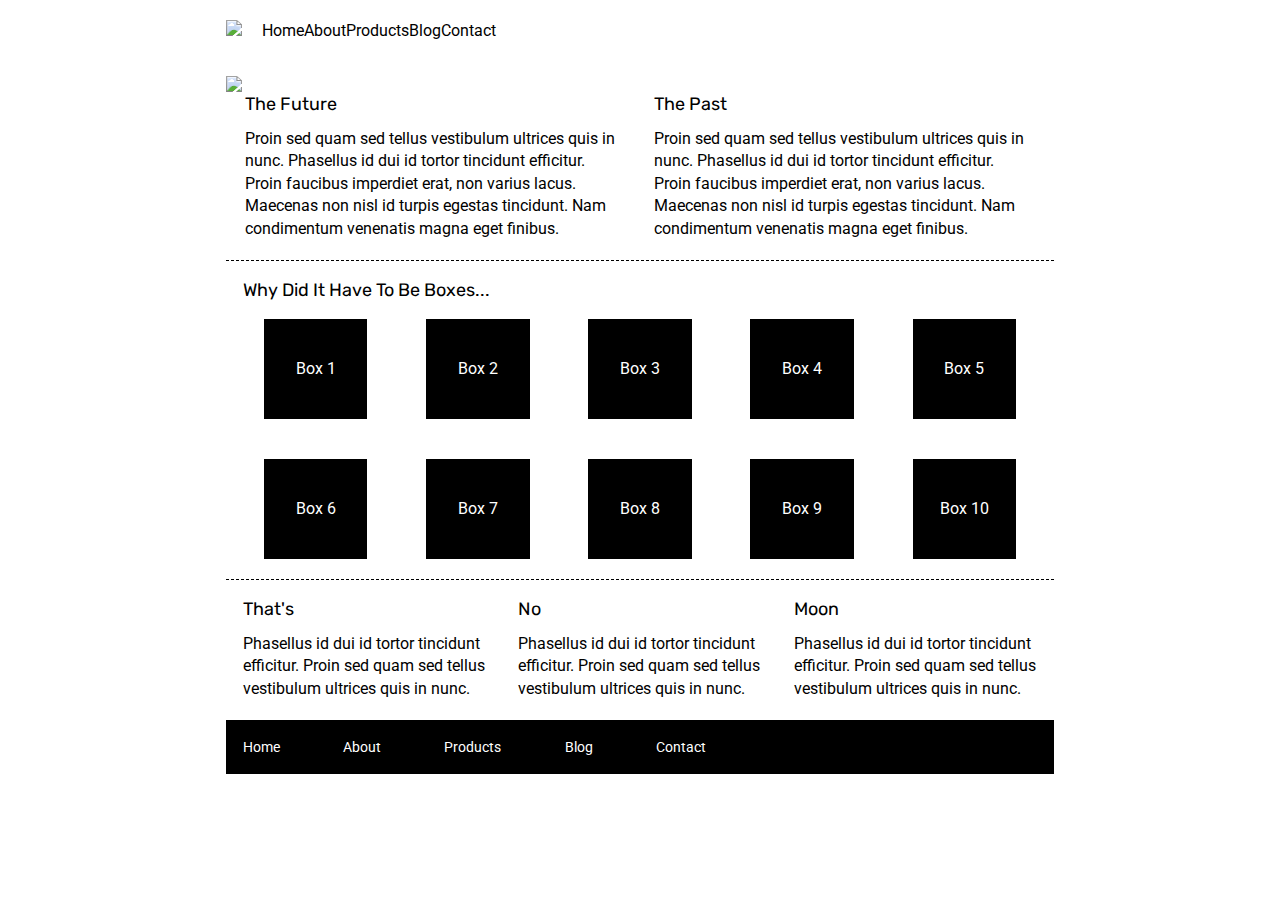
==== index.html @ 610e43b7 "nav bar logo, links, and img" ====
<!doctype html>

<html lang="en">
<head>
  <meta charset="utf-8">

  <title>Sprint Challenge - Home</title>

  <link href="https://fonts.googleapis.com/css?family=Roboto|Rubik" rel="stylesheet">
  <link rel="stylesheet" href="css/index.css">

</head>

<body>
    <div class="container">
   
        <header>
            <section class="headerTop">
                <div class="lambdaLogo">
                    <img src="https://github.com/LambdaSchool/Sprint-Challenge--User-Interface/blob/master/img/lambda-black.png?raw=true">
                </div>
                
                <nav class="navBar">
                    <a href="#">Home</a>
                    <a href="#">About</a>
                    <a href="#">Products</a>
                    <a href="#">Blog</a>
                    <a href="#">Contact</a>
                </nav>
            </section>  
            <section class="headerBottom">
                <img src="https://github.com/LambdaSchool/Sprint-Challenge--User-Interface/blob/master/img/jumbo.jpg?raw=true"
            </section>  
        </header>

        <section class="top-content">
            <div class="text-container">
                <h2>The Future</h2>
                <p>Proin sed quam sed tellus vestibulum ultrices quis in nunc. Phasellus id dui id tortor tincidunt efficitur. Proin faucibus imperdiet erat, non varius lacus. Maecenas non nisl id turpis egestas tincidunt. Nam condimentum venenatis magna eget finibus.</p>
            </div>
            <div class="text-container">
                <h2>The Past</h2>
                <p>Proin sed quam sed tellus vestibulum ultrices quis in nunc. Phasellus id dui id tortor tincidunt efficitur. Proin faucibus imperdiet erat, non varius lacus. Maecenas non nisl id turpis egestas tincidunt. Nam condimentum venenatis magna eget finibus.</p>
            </div>
        </section>
        
        <section class="middle-content">
        
            <h2>Why Did It Have To Be Boxes...</h2>
            
            <div class="boxes">
                <div class="box">Box 1</div>
                <div class="box">Box 2</div>
                <div class="box">Box 3</div>
                <div class="box">Box 4</div>
                <div class="box">Box 5</div>
                <div class="box">Box 6</div>
                <div class="box">Box 7</div>
                <div class="box">Box 8</div>
                <div class="box">Box 9</div>
                <div class="box">Box 10</div>
            </div>
        
        </section>

        <section class="bottom-content">

            <div class="text-container">
                <h2>That's</h2>
                <p>Phasellus id dui id tortor tincidunt efficitur. Proin sed quam sed tellus vestibulum ultrices quis in nunc.</p>
            </div>
            <div class="text-container">
                <h2>No</h2>
                <p>Phasellus id dui id tortor tincidunt efficitur. Proin sed quam sed tellus vestibulum ultrices quis in nunc.</p>
            </div>
            <div class="text-container">
                <h2>Moon</h2>
                <p>Phasellus id dui id tortor tincidunt efficitur. Proin sed quam sed tellus vestibulum ultrices quis in nunc.</p>
            </div>

        </section>
        
        <footer>
            <nav>
                <a href="#">Home</a>
                <a href="#">About</a>
                <a href="#">Products</a>
                <a href="#">Blog</a>
                <a href="#">Contact</a>
            </nav>
        </footer>
    </div><!-- container -->        
</body>
</html>
---- css/index.css ----
/* http://meyerweb.com/eric/tools/css/reset/ 
   v2.0 | 20110126
   License: none (public domain)
*/

html, body, div, span, applet, object, iframe,
h1, h2, h3, h4, h5, h6, p, blockquote, pre,
a, abbr, acronym, address, big, cite, code,
del, dfn, em, img, ins, kbd, q, s, samp,
small, strike, strong, sub, sup, tt, var,
b, u, i, center,
dl, dt, dd, ol, ul, li,
fieldset, form, label, legend,
table, caption, tbody, tfoot, thead, tr, th, td,
article, aside, canvas, details, embed, 
figure, figcaption, footer, header, hgroup, 
menu, nav, output, ruby, section, summary,
time, mark, audio, video {
	margin: 0;
	padding: 0;
	border: 0;
	font-size: 100%;
	font: inherit;
	vertical-align: baseline;
}
/* HTML5 display-role reset for older browsers */
article, aside, details, figcaption, figure, 
footer, header, hgroup, menu, nav, section {
	display: block;
}
body {
	line-height: 1;
}
ol, ul {
	list-style: none;
}
blockquote, q {
	quotes: none;
}
blockquote:before, blockquote:after,
q:before, q:after {
	content: '';
	content: none;
}
table {
	border-collapse: collapse;
	border-spacing: 0;
}

* {
    box-sizing: border-box;
}

html, body {
    height: 100%;
    font-family: 'Roboto', sans-serif;
}

h1, h2, h3, h4, h5 {
    font-size: 18px;
    margin-bottom: 15px;
    font-family: 'Rubik', sans-serif;
}

p {
    line-height: 1.4;
}

.container {
    width: 828px;
    margin: 0 auto;
}

.headerTop {
    display: flex;
    align-items: flex-end;
    margin-top: 20px;
    margin-bottom: 37px;
    
}

.navBar {
    display: flex;
    margin-left: 20px;
    margin-right: 20px;
}

.navBar a {
    text-decoration: none;
    color: black;
}

.top-content {
    display: flex;
    flex-wrap: wrap;
    justify-content: space-evenly;
    margin-bottom: 20px;
    border-bottom: 1px dashed black;
}

.top-content .text-container {
    width: 48%;
    padding: 0 1%;
    padding-bottom: 20px;  
}

.middle-content {
    margin-bottom: 20px;
    border-bottom: 1px dashed black;
}

.middle-content h2 {
    padding: 0 2%;
    margin-bottom: 0;
}

.middle-content .boxes {
    display: flex;
    flex-wrap: wrap;
    justify-content: space-evenly;
}

.middle-content .boxes .box {
    width: 12.5%;
    height: 100px;
    background: black;
    margin: 20px 2.5%;
    color: white;
    display: flex;
    align-items: center;
    justify-content: center;
}

.bottom-content {
    display: flex;
    margin: 0 2% 20px;
    justify-content: space-around;
}

.bottom-content .text-container {
    padding-right: 4%;
}

.bottom-content .text-container:last-child {
    padding-right: 0;
}

footer {
    width: 100%;
    background: black;
}

footer nav {
    width: 60%;
    display: flex;
    justify-content: space-between;
    align-items: center;
    padding: 20px 2%;
    font-size: 14px;
}

footer nav a {
    color: white;
    text-decoration: none;
}
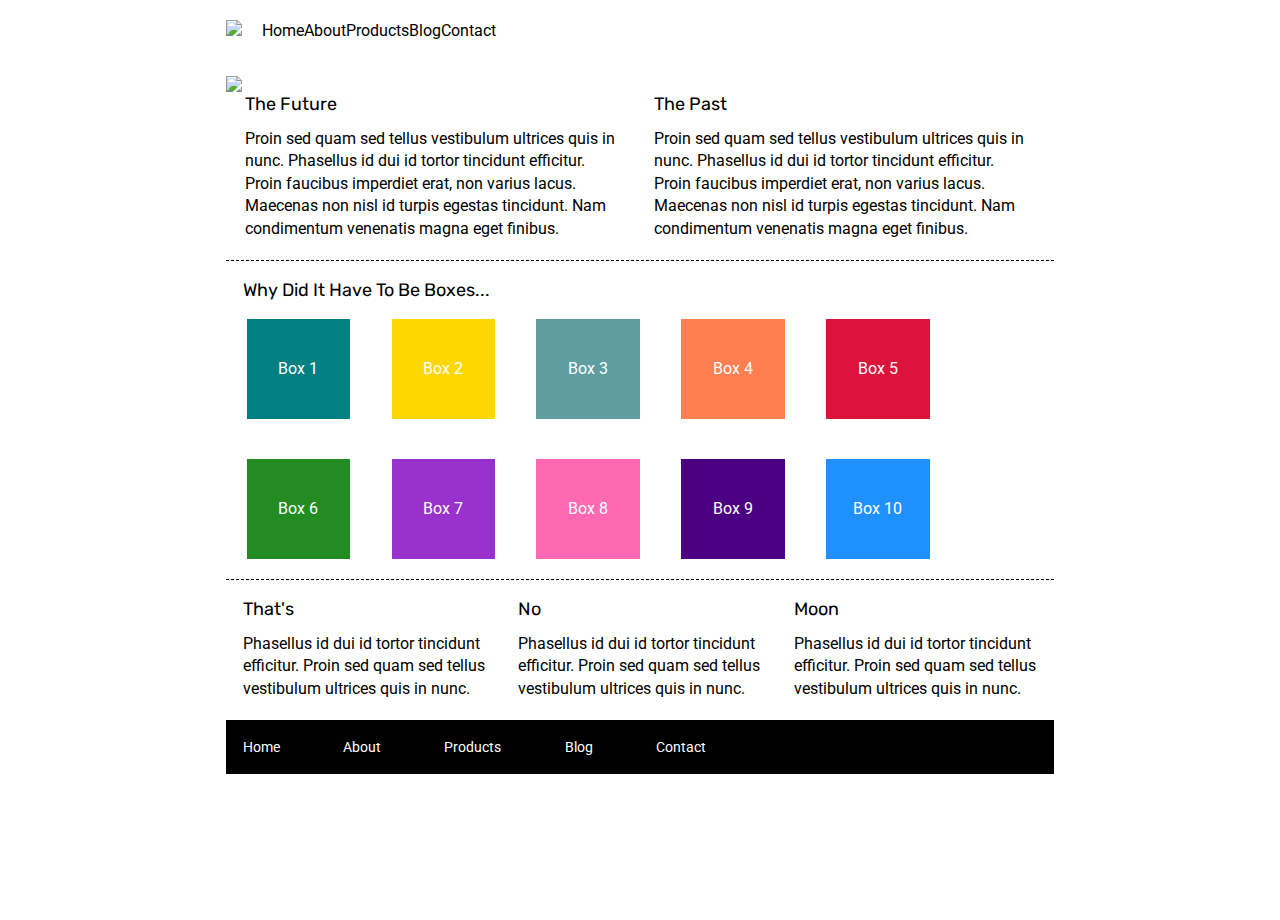
==== commit de0785d6: "boxes background" ====
--- a/index.html
+++ b/index.html
@@ -22,7 +22,7 @@
                 
                 <nav class="navBar">
                     <a href="#">Home</a>
-                    <a href="#">About</a>
+                    <a href="about.html">About</a>
                     <a href="#">Products</a>
                     <a href="#">Blog</a>
                     <a href="#">Contact</a>
@@ -49,16 +49,20 @@
             <h2>Why Did It Have To Be Boxes...</h2>
             
             <div class="boxes">
-                <div class="box">Box 1</div>
-                <div class="box">Box 2</div>
-                <div class="box">Box 3</div>
-                <div class="box">Box 4</div>
-                <div class="box">Box 5</div>
-                <div class="box">Box 6</div>
-                <div class="box">Box 7</div>
-                <div class="box">Box 8</div>
-                <div class="box">Box 9</div>
-                <div class="box">Box 10</div>
+                <div class="level">
+                    <div class="box" id="teal">Box 1</div>
+                    <div class="box" id="gold">Box 2</div>
+                    <div class="box" id="cadetblue">Box 3</div>
+                    <div class="box" id="coral">Box 4</div>
+                    <div class="box" id="crimson">Box 5</div>
+                </div>
+                <div class="level">
+                    <div class="box" id="forestgreen">Box 6</div>
+                    <div class="box" id="darkorchid">Box 7</div>
+                    <div class="box" id="hotpink">Box 8</div>
+                    <div class="box" id="indigo">Box 9</div>
+                    <div class="box" id="dodgerblue">Box 10</div>
+                </div>
             </div>
         
         </section>
--- a/css/index.css
+++ b/css/index.css
@@ -115,9 +115,9 @@
 }
 
 .middle-content .boxes {
-    display: flex;
+    /* display: flex;
     flex-wrap: wrap;
-    justify-content: space-evenly;
+    justify-content: space-evenly; */
 }
 
 .middle-content .boxes .box {
@@ -131,6 +131,51 @@
     justify-content: center;
 }
 
+.level {
+    display: flex;
+
+}
+
+#teal {
+    background-color: teal;
+}
+
+#gold {
+    background-color: gold;
+}
+
+#cadetblue {
+    background-color: cadetblue;
+}
+
+#coral {
+    background-color: coral;
+}
+
+#crimson {
+    background-color: crimson;
+}
+
+#forestgreen {
+    background-color: forestgreen;
+}
+
+#darkorchid {
+    background-color: darkorchid;
+}
+
+#hotpink {
+    background-color: hotpink;
+}
+
+#indigo {
+    background-color: indigo;
+}
+
+#dodgerblue {
+    background-color: dodgerblue;
+}
+
 .bottom-content {
     display: flex;
     margin: 0 2% 20px;
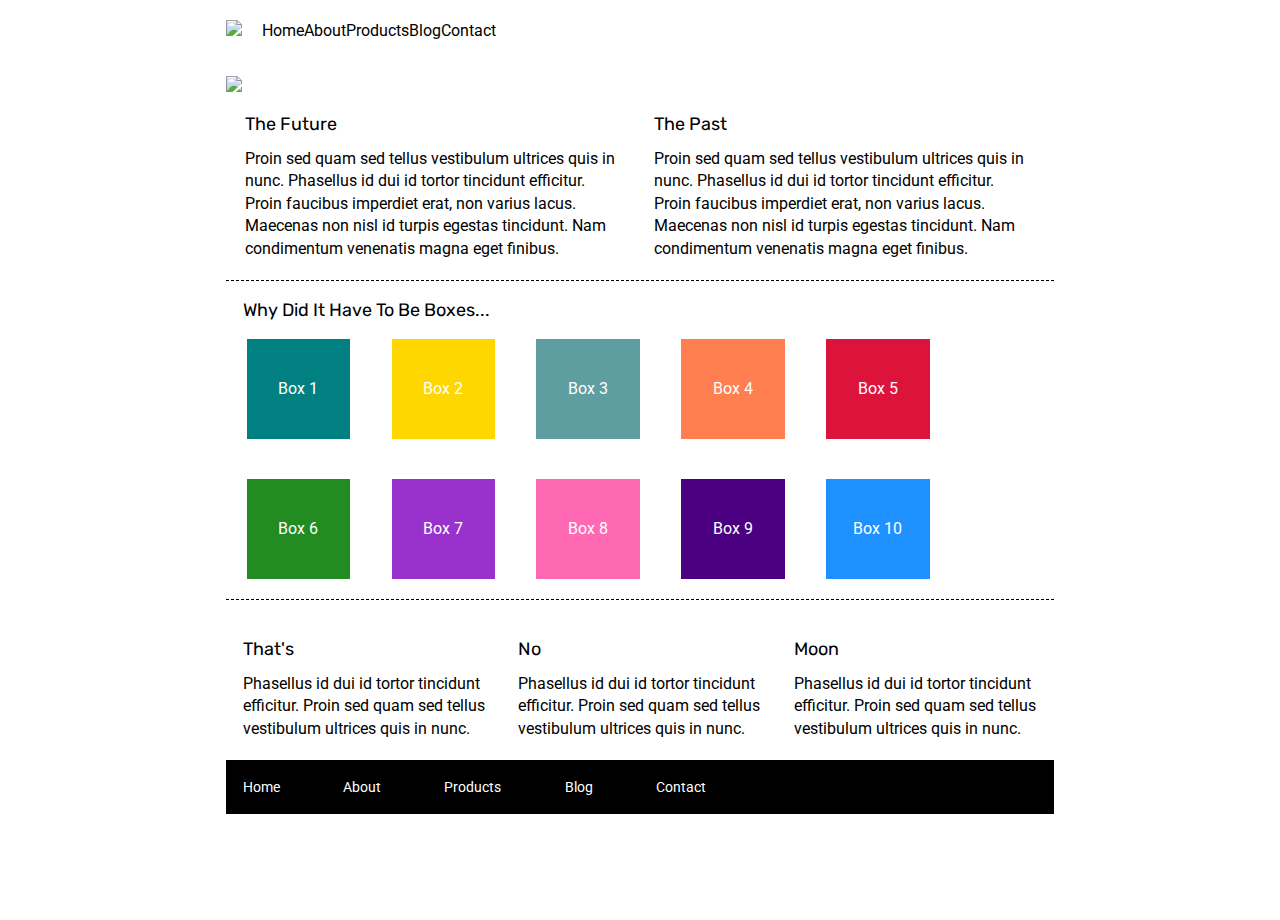
==== commit 905099c8: "mvp" ====
--- a/index.html
+++ b/index.html
@@ -24,13 +24,14 @@
                     <a href="#">Home</a>
                     <a href="about.html">About</a>
                     <a href="#">Products</a>
-                    <a href="#">Blog</a>
+                    <a href="blog.html">Blog</a>
                     <a href="#">Contact</a>
                 </nav>
             </section>  
+            
             <section class="headerBottom">
                 <img src="https://github.com/LambdaSchool/Sprint-Challenge--User-Interface/blob/master/img/jumbo.jpg?raw=true"
-            </section>  
+            </section>   
         </header>
 
         <section class="top-content">
@@ -87,9 +88,9 @@
         <footer>
             <nav>
                 <a href="#">Home</a>
-                <a href="#">About</a>
+                <a href="about.html">About</a>
                 <a href="#">Products</a>
-                <a href="#">Blog</a>
+                <a href="blog.html">Blog</a>
                 <a href="#">Contact</a>
             </nav>
         </footer>
--- a/css/index.css
+++ b/css/index.css
@@ -66,6 +66,8 @@
     line-height: 1.4;
 }
 
+/* HOME PAGE CODE  */
+
 .container {
     width: 828px;
     margin: 0 auto;
@@ -88,6 +90,7 @@
 .navBar a {
     text-decoration: none;
     color: black;
+    
 }
 
 .top-content {
@@ -102,6 +105,12 @@
     width: 48%;
     padding: 0 1%;
     padding-bottom: 20px;  
+}
+
+.text-container {
+    display: inline-block;
+    margin-top: 20px;
+
 }
 
 .middle-content {
@@ -180,10 +189,12 @@
     display: flex;
     margin: 0 2% 20px;
     justify-content: space-around;
+
 }
 
 .bottom-content .text-container {
     padding-right: 4%;
+    
 }
 
 .bottom-content .text-container:last-child {
@@ -207,4 +218,55 @@
 footer nav a {
     color: white;
     text-decoration: none;
-}+}
+
+/* ABOUT PAGE CODE */
+
+.container-about-page {
+    width: 828px;
+    margin: 0 auto;
+}
+
+.aboutTopContent {
+    margin-top: 20px;
+    margin-left: 20px;
+    margin-bottom: 20px;
+}
+
+.aboutStageIn {
+    display: flex;
+}
+
+.aboutStageOut {
+    border-top: 1px dashed black;
+    padding-top: 30px;
+    padding-left: 15px;
+    display:flex;
+    flex-flow: wrap;
+
+    
+    
+}
+
+.inMidContent  {
+    display: flex;
+    flex-direction: column;
+    justify-content: space-around;
+    padding: 20px;
+    border-bottom: 1px dashed black;
+}
+ .inMidContent p {
+     padding-bottom: 20px;
+ }
+
+ .aboutImg {
+     padding-bottom: 20px;
+ }
+
+ .aboutBottomContent {
+     display: flex;
+     flex-direction: column;
+     padding-top: 30px; 
+     padding-bottom: 30px; 
+     padding-left: 20px;
+ }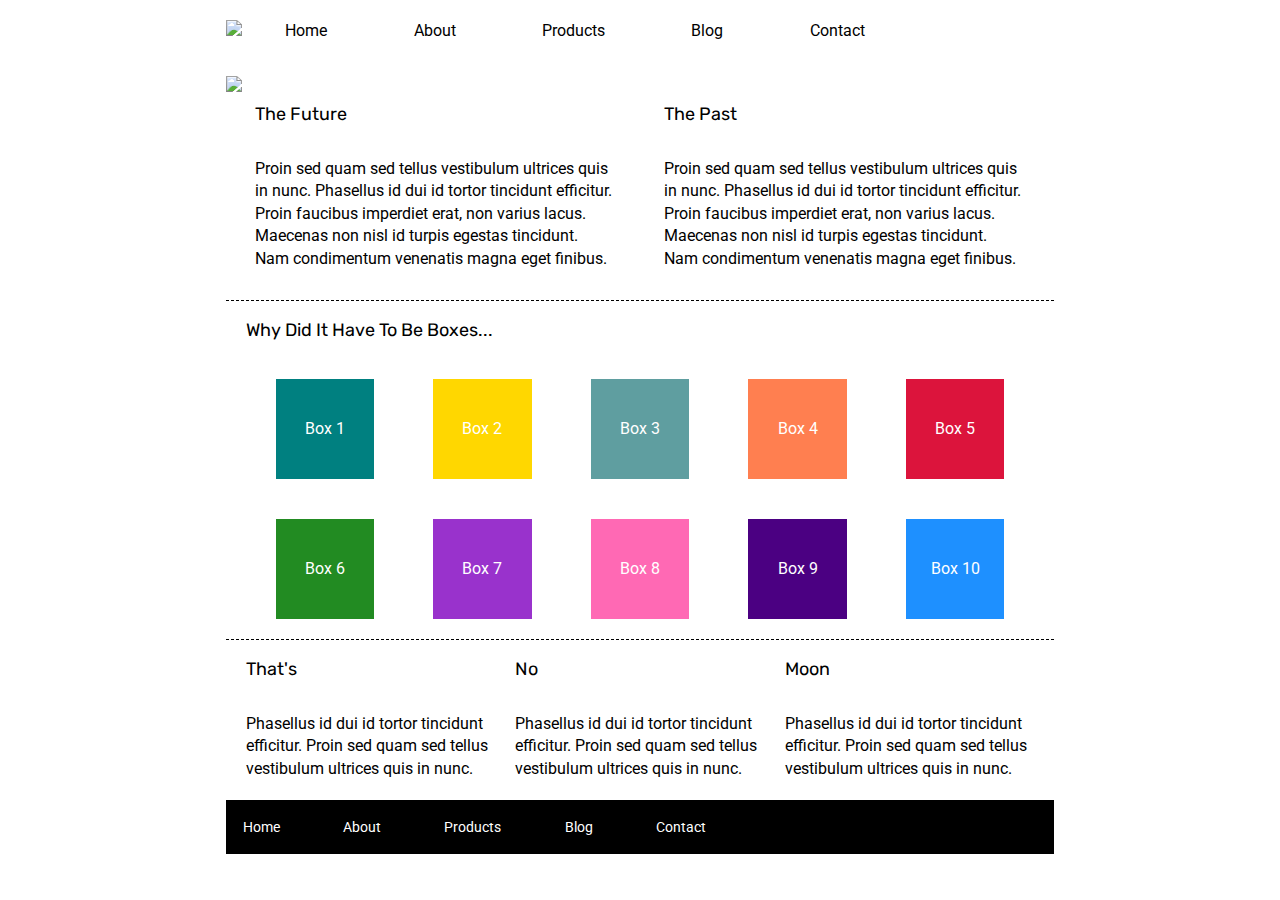
==== commit fa466d34: "home page adjustments" ====
--- a/index.html
+++ b/index.html
@@ -20,17 +20,17 @@
                     <img src="https://github.com/LambdaSchool/Sprint-Challenge--User-Interface/blob/master/img/lambda-black.png?raw=true">
                 </div>
                 
-                <nav class="navBar">
+                <div class="navBar" >
                     <a href="#">Home</a>
                     <a href="about.html">About</a>
                     <a href="#">Products</a>
                     <a href="blog.html">Blog</a>
                     <a href="#">Contact</a>
-                </nav>
+                </div>
             </section>  
             
-            <section class="headerBottom">
-                <img src="https://github.com/LambdaSchool/Sprint-Challenge--User-Interface/blob/master/img/jumbo.jpg?raw=true"
+            <section class="headerPic">
+                <img class="road" src="https://github.com/LambdaSchool/Sprint-Challenge--User-Interface/blob/master/img/jumbo.jpg?raw=true">
             </section>   
         </header>
 
--- a/css/index.css
+++ b/css/index.css
@@ -75,29 +75,40 @@
 
 .headerTop {
     display: flex;
-    align-items: flex-end;
-    margin-top: 20px;
-    margin-bottom: 37px;
+    padding-top: 20px;
+    padding-bottom: 37px;
+}
+
+.road {
+    width: 100%;
+}
+
+/* .headerPic {
+    width: 100%;
+
+} */
+
+.navBar {
+    display: flex !important;
     
 }
 
-.navBar {
-    display: flex;
-    margin-left: 20px;
-    margin-right: 20px;
-}
-
 .navBar a {
+    display: flex;
+    justify-content: space-between;
     text-decoration: none;
     color: black;
-    
-}
+    align-items: flex-end;
+    align-content: center;
+    padding-left: 43.2px;
+    padding-right: 43.2px;
+}
+
 
 .top-content {
     display: flex;
     flex-wrap: wrap;
     justify-content: space-evenly;
-    margin-bottom: 20px;
     border-bottom: 1px dashed black;
 }
 
@@ -109,17 +120,15 @@
 
 .text-container {
     display: inline-block;
-    margin-top: 20px;
-
 }
 
 .middle-content {
-    margin-bottom: 20px;
+    
     border-bottom: 1px dashed black;
 }
 
 .middle-content h2 {
-    padding: 0 2%;
+    padding: 20px;
     margin-bottom: 0;
 }
 
@@ -133,7 +142,6 @@
     width: 12.5%;
     height: 100px;
     background: black;
-    margin: 20px 2.5%;
     color: white;
     display: flex;
     align-items: center;
@@ -142,7 +150,13 @@
 
 .level {
     display: flex;
-
+    padding: 20px; 
+    justify-content: space-around;
+}
+
+.box {
+    display: flex;
+    padding: 20px; 
 }
 
 #teal {
@@ -187,19 +201,10 @@
 
 .bottom-content {
     display: flex;
-    margin: 0 2% 20px;
+    padding: 10px;
     justify-content: space-around;
-
-}
-
-.bottom-content .text-container {
-    padding-right: 4%;
-    
-}
-
-.bottom-content .text-container:last-child {
-    padding-right: 0;
-}
+}
+
 
 footer {
     width: 100%;
@@ -235,32 +240,22 @@
 
 .aboutStageIn {
     display: flex;
-}
-
-.aboutStageOut {
-    border-top: 1px dashed black;
-    padding-top: 30px;
-    padding-left: 15px;
-    display:flex;
-    flex-flow: wrap;
-
-    
-    
+    justify-content: space-between;
 }
 
 .inMidContent  {
     display: flex;
     flex-direction: column;
     justify-content: space-around;
-    padding: 20px;
-    border-bottom: 1px dashed black;
+    border-bottom: 1px dashed black;
+    width: 50%;
 }
  .inMidContent p {
      padding-bottom: 20px;
  }
 
  .aboutImg {
-     padding-bottom: 20px;
+     width: 40%;
  }
 
  .aboutBottomContent {
@@ -269,4 +264,33 @@
      padding-top: 30px; 
      padding-bottom: 30px; 
      padding-left: 20px;
+ }
+
+button {
+    width: 50%;
+    border-radius: 10px; 
+    
+}
+
+ /* BLOG CODE HERE */
+
+ .blogTopContent {
+     padding: 30px;
+     border-top: 1px dashed black;
+     border-bottom: 1px dashed black;
+ }
+
+ .blogMidContent div, h2, p {
+    padding: 10px;
+ }
+
+ .secondLevel {
+     padding-left: 100px;
+ }
+
+ .blogBottomContent {
+    padding: 20px;
+    border-top: 1px dashed black;
+    border-bottom: 1px dashed black;
+    padding-bottom: 20px;
  }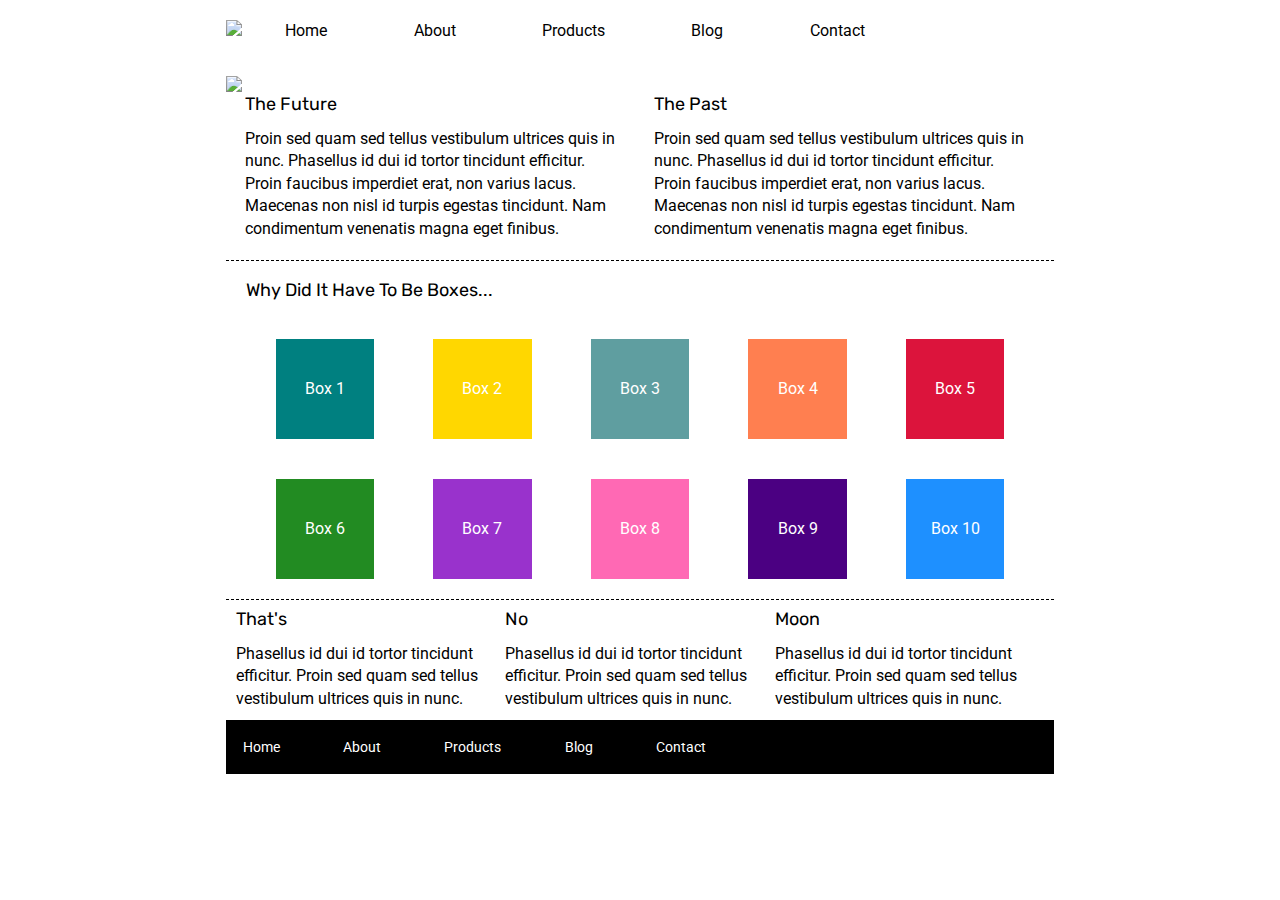
==== commit e2554f51: "almost all issues solved" ====
--- a/index.html
+++ b/index.html
@@ -10,90 +10,88 @@
   <link rel="stylesheet" href="css/index.css">
 
 </head>
+    <body>
+        <div class="container">
+            <header>
+                <section class="headerTop">
+                    <div class="lambdaLogo">
+                        <img src="https://github.com/LambdaSchool/Sprint-Challenge--User-Interface/blob/master/img/lambda-black.png?raw=true">
+                    </div>
+                    
+                    <div class="navBar" >
+                        <a href="#">Home</a>
+                        <a href="about.html">About</a>
+                        <a href="#">Products</a>
+                        <a href="blog.html">Blog</a>
+                        <a href="#">Contact</a>
+                    </div>
+                </section>  
+                
+                <section class="headerPic">
+                    <img class="road" src="https://github.com/LambdaSchool/Sprint-Challenge--User-Interface/blob/master/img/jumbo.jpg?raw=true">
+                </section>   
+            </header>
 
-<body>
-    <div class="container">
-   
-        <header>
-            <section class="headerTop">
-                <div class="lambdaLogo">
-                    <img src="https://github.com/LambdaSchool/Sprint-Challenge--User-Interface/blob/master/img/lambda-black.png?raw=true">
+            <section class="top-content">
+                <div class="text-container">
+                    <h2>The Future</h2>
+                    <p>Proin sed quam sed tellus vestibulum ultrices quis in nunc. Phasellus id dui id tortor tincidunt efficitur. Proin faucibus imperdiet erat, non varius lacus. Maecenas non nisl id turpis egestas tincidunt. Nam condimentum venenatis magna eget finibus.</p>
                 </div>
+                <div class="text-container">
+                    <h2>The Past</h2>
+                    <p>Proin sed quam sed tellus vestibulum ultrices quis in nunc. Phasellus id dui id tortor tincidunt efficitur. Proin faucibus imperdiet erat, non varius lacus. Maecenas non nisl id turpis egestas tincidunt. Nam condimentum venenatis magna eget finibus.</p>
+                </div>
+            </section>
+            
+            <section class="middle-content">
+            
+                <h2>Why Did It Have To Be Boxes...</h2>
                 
-                <div class="navBar" >
+                <div class="boxes">
+                    <div class="level">
+                        <div class="box" id="teal">Box 1</div>
+                        <div class="box" id="gold">Box 2</div>
+                        <div class="box" id="cadetblue">Box 3</div>
+                        <div class="box" id="coral">Box 4</div>
+                        <div class="box" id="crimson">Box 5</div>
+                    </div>
+                    <div class="level">
+                        <div class="box" id="forestgreen">Box 6</div>
+                        <div class="box" id="darkorchid">Box 7</div>
+                        <div class="box" id="hotpink">Box 8</div>
+                        <div class="box" id="indigo">Box 9</div>
+                        <div class="box" id="dodgerblue">Box 10</div>
+                    </div>
+                </div>
+            
+            </section>
+
+            <section class="bottom-content">
+
+                <div class="text-container">
+                    <h2>That's</h2>
+                    <p>Phasellus id dui id tortor tincidunt efficitur. Proin sed quam sed tellus vestibulum ultrices quis in nunc.</p>
+                </div>
+                <div class="text-container">
+                    <h2>No</h2>
+                    <p>Phasellus id dui id tortor tincidunt efficitur. Proin sed quam sed tellus vestibulum ultrices quis in nunc.</p>
+                </div>
+                <div class="text-container">
+                    <h2>Moon</h2>
+                    <p>Phasellus id dui id tortor tincidunt efficitur. Proin sed quam sed tellus vestibulum ultrices quis in nunc.</p>
+                </div>
+
+            </section>
+            
+            <footer>
+                <nav>
                     <a href="#">Home</a>
                     <a href="about.html">About</a>
                     <a href="#">Products</a>
                     <a href="blog.html">Blog</a>
                     <a href="#">Contact</a>
-                </div>
-            </section>  
-            
-            <section class="headerPic">
-                <img class="road" src="https://github.com/LambdaSchool/Sprint-Challenge--User-Interface/blob/master/img/jumbo.jpg?raw=true">
-            </section>   
-        </header>
-
-        <section class="top-content">
-            <div class="text-container">
-                <h2>The Future</h2>
-                <p>Proin sed quam sed tellus vestibulum ultrices quis in nunc. Phasellus id dui id tortor tincidunt efficitur. Proin faucibus imperdiet erat, non varius lacus. Maecenas non nisl id turpis egestas tincidunt. Nam condimentum venenatis magna eget finibus.</p>
-            </div>
-            <div class="text-container">
-                <h2>The Past</h2>
-                <p>Proin sed quam sed tellus vestibulum ultrices quis in nunc. Phasellus id dui id tortor tincidunt efficitur. Proin faucibus imperdiet erat, non varius lacus. Maecenas non nisl id turpis egestas tincidunt. Nam condimentum venenatis magna eget finibus.</p>
-            </div>
-        </section>
-        
-        <section class="middle-content">
-        
-            <h2>Why Did It Have To Be Boxes...</h2>
-            
-            <div class="boxes">
-                <div class="level">
-                    <div class="box" id="teal">Box 1</div>
-                    <div class="box" id="gold">Box 2</div>
-                    <div class="box" id="cadetblue">Box 3</div>
-                    <div class="box" id="coral">Box 4</div>
-                    <div class="box" id="crimson">Box 5</div>
-                </div>
-                <div class="level">
-                    <div class="box" id="forestgreen">Box 6</div>
-                    <div class="box" id="darkorchid">Box 7</div>
-                    <div class="box" id="hotpink">Box 8</div>
-                    <div class="box" id="indigo">Box 9</div>
-                    <div class="box" id="dodgerblue">Box 10</div>
-                </div>
-            </div>
-        
-        </section>
-
-        <section class="bottom-content">
-
-            <div class="text-container">
-                <h2>That's</h2>
-                <p>Phasellus id dui id tortor tincidunt efficitur. Proin sed quam sed tellus vestibulum ultrices quis in nunc.</p>
-            </div>
-            <div class="text-container">
-                <h2>No</h2>
-                <p>Phasellus id dui id tortor tincidunt efficitur. Proin sed quam sed tellus vestibulum ultrices quis in nunc.</p>
-            </div>
-            <div class="text-container">
-                <h2>Moon</h2>
-                <p>Phasellus id dui id tortor tincidunt efficitur. Proin sed quam sed tellus vestibulum ultrices quis in nunc.</p>
-            </div>
-
-        </section>
-        
-        <footer>
-            <nav>
-                <a href="#">Home</a>
-                <a href="about.html">About</a>
-                <a href="#">Products</a>
-                <a href="blog.html">Blog</a>
-                <a href="#">Contact</a>
-            </nav>
-        </footer>
-    </div><!-- container -->        
-</body>
+                </nav>
+            </footer>
+        </div><!-- container -->        
+    </body>
 </html>--- a/css/index.css
+++ b/css/index.css
@@ -70,6 +70,7 @@
 
 .container {
     width: 828px;
+    
     margin: 0 auto;
 }
 
@@ -82,11 +83,6 @@
 .road {
     width: 100%;
 }
-
-/* .headerPic {
-    width: 100%;
-
-} */
 
 .navBar {
     display: flex !important;
@@ -104,7 +100,6 @@
     padding-right: 43.2px;
 }
 
-
 .top-content {
     display: flex;
     flex-wrap: wrap;
@@ -205,7 +200,6 @@
     justify-content: space-around;
 }
 
-
 footer {
     width: 100%;
     background: black;
@@ -232,65 +226,110 @@
     margin: 0 auto;
 }
 
+.city img {
+    width: 100%;
+}
+
 .aboutTopContent {
-    margin-top: 20px;
-    margin-left: 20px;
-    margin-bottom: 20px;
-}
-
-.aboutStageIn {
-    display: flex;
-    justify-content: space-between;
+    padding: 20px;
+    justify-content: flex-start;
+}
+
+.aboutMidContent {
+    border-top: 1px dashed black;
+}
+
+.aboutRow {
+    display: flex;
+    padding: 30px;
+}
+
+.aboutBox {
+    padding-bottom: 20px;
+    border-bottom: 1px dashed black; 
+    width: 50%;
+}
+
+.aboutBox .aboutImg {
+    padding-bottom: 10px; 
+}
+.aboutImg img {
+    width: 100%;
+
+}
+.aboutBox p {
+    padding-bottom: 10px; 
+}
+
+.aboutBottomContent {
+    padding: 20px; 
+}
+
+.button {
+    width: 25%;
+    height: 30px; 
+    border-radius: 10px;
+    border: 1px solid black;
+}
+
+/* .aboutStageIn {
+    display: flex;
 }
 
 .inMidContent  {
     display: flex;
     flex-direction: column;
-    justify-content: space-around;
-    border-bottom: 1px dashed black;
-    width: 50%;
-}
- .inMidContent p {
-     padding-bottom: 20px;
- }
-
- .aboutImg {
-     width: 40%;
- }
-
- .aboutBottomContent {
-     display: flex;
-     flex-direction: column;
-     padding-top: 30px; 
-     padding-bottom: 30px; 
-     padding-left: 20px;
- }
+    border-bottom: 1px dashed black;
+    width: 100%;
+    
+
+}
+
+.inMidContent h2 {
+    padding-top: 10px; 
+}
+
+.inMidContent p {
+    padding-bottom: 20px;
+}
+
+
+.aboutImg {
+    
+    height: 100%;
+}
+
+.aboutBottomContent {
+    display: flex;
+    flex-direction: column;
+    padding: 20px; 
+}
 
 button {
-    width: 50%;
+    width: 30%;
+    height: 30px;
+    padding-bottom: 10px; 
     border-radius: 10px; 
-    
-}
+    justify-content: center;
+    
+} */
 
  /* BLOG CODE HERE */
 
- .blogTopContent {
-     padding: 30px;
-     border-top: 1px dashed black;
-     border-bottom: 1px dashed black;
- }
-
- .blogMidContent div, h2, p {
-    padding: 10px;
- }
-
- .secondLevel {
-     padding-left: 100px;
- }
-
- .blogBottomContent {
+.blogTopContent {
+    padding: 30px;
+    border-top: 1px dashed black;
+    border-bottom: 1px dashed black;
+}
+
+
+.secondLevel {
+    padding-left: 100px;
+}
+
+.blogBottomContent {
     padding: 20px;
     border-top: 1px dashed black;
     border-bottom: 1px dashed black;
     padding-bottom: 20px;
- }+}